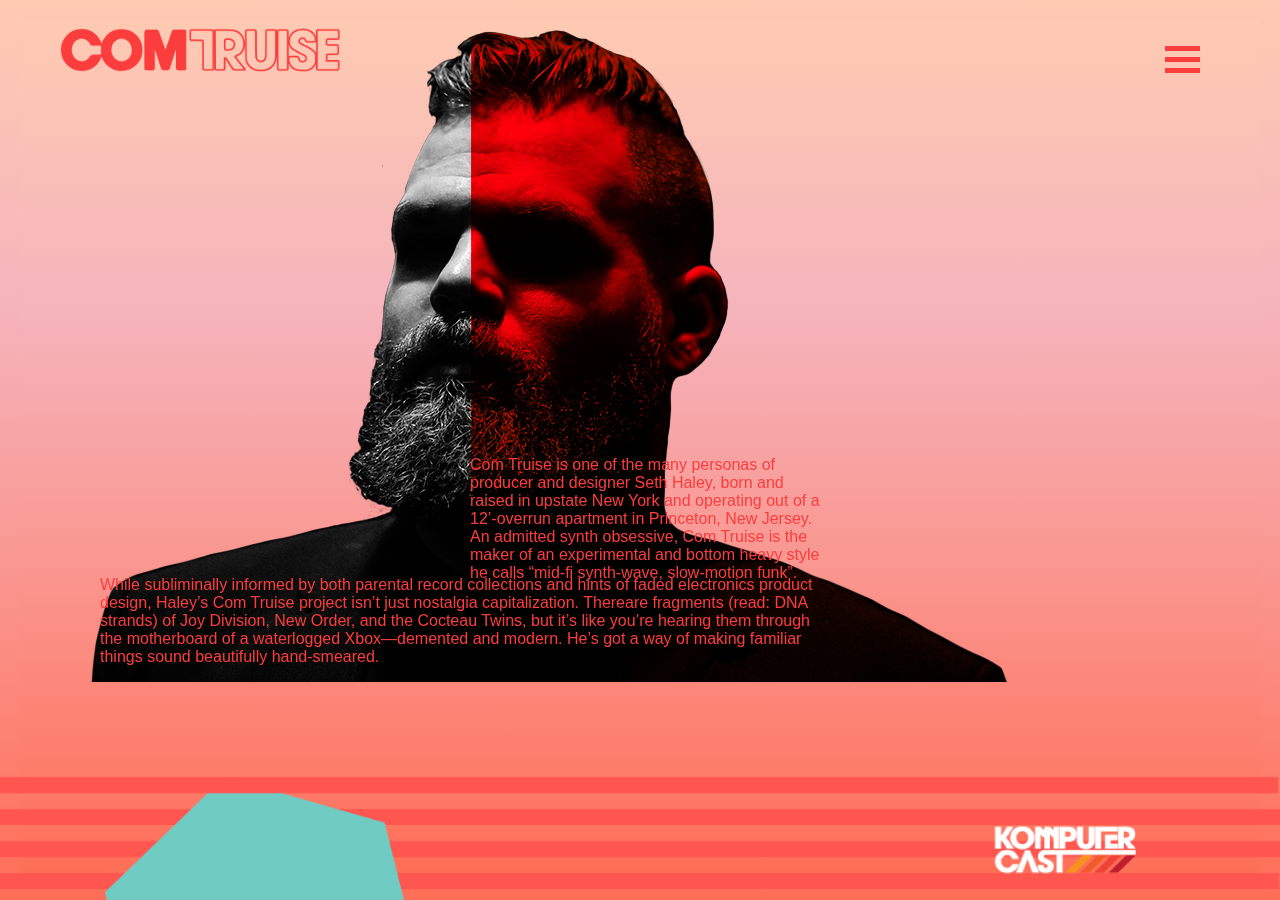
==== about.html @ e4654fd5 "update 5.6" ====
<!DOCTYPE html>
<html lang="en">
<head>
  <meta charset="UTF-8">
  <meta name="description" content="Final Project for HTML5/CSS3 Course">
  <meta name="keywords" content="HTML,CSS,JavaScript,jQuery">
  <meta name="author" content="Brittany McBride">
  <meta name="viewport" content="width=device-width, initial-scale=1">
  <title>Com Truise</title>
  <link rel="stylesheet" href="./assets/stylesheets/styles.css" />
</head>
<body>
  <div class="header">
    <div class="logo-container">
        <div class="col-xs-12 col-sm-4">
          <a href="index.html"><img class="logo" src="./assets/images/site-frame/ct-logotype.png" alt="Com Truise logotype"/></a>
            <div></div>
            <div></div>
            <div></div>
        </div>
  <div class="container" onclick="myFunction(this)">
    <div class="bar1"></div>
    <div class="bar2"></div>
    <div class="bar3"></div>
  </div>
<main>
  <div class="bio-container">
    <image src="./assets/images/ephemera/CT-bio.png"></image>
  </div>
  <div class="about-copy">
    <p>Com Truise is one of the many personas of producer and designer Seth Haley, born and raised in upstate New York and operating
    out of a 12’-overrun apartment in Princeton, New Jersey. An admitted synth obsessive, Com Truise is the maker of an experimental and bottom heavy style he calls “mid-fi synth-wave, slow-motion funk”.
    </p>
  <div class="about-copy2">
    <p>While subliminally informed by both parental record collections and hints of faded electronics product design, Haley’s Com Truise project isn’t just nostalgia capitalization. Thereare fragments (read: DNA strands) of Joy Division, New Order, and the Cocteau Twins, but it’s like you’re hearing them through the motherboard of a waterlogged Xbox—demented and modern. He’s got a way of making familiar things sound beautifully hand-smeared.
    </p>
  </div>

<footer>
  <a href="http://comtruise.com/kc/"><img class="footer" src="./assets/images/site-frame/footer2-07.png" alt="CT Footer Illustration"/></a>
</footer>
<script src="assets/javascripts/sidenav.js" type="text/javascript"></script>
<script src="assets/javascripts/function.js" type="text/javascript"></script>
</body>
</html>
---- assets/stylesheets/styles.css ----
* {
  box-sizing: border-box;
}

html, body {
  width: 100%;
  height: 100%;
  background-image:linear-gradient(#FECAB2, #F5B4BC, #FA938B, #FF6E56);
  font-family: 'Futura', sans-serif;
  margin: 0px;
  padding: 20px;
  color: #FC3D3D;
  font-size: 16px;
}

.header {
  width: 100%;
  height: 100px;
  padding: 0 10px;
  position: absolute;
  top: 0;
  left: 0;
  right: 0;
  background-color: transparent;
}

.logo {
  max-height: 100px;
  float: left;
  margin-left: 30px;
  padding:20px 0;
}


/* The navbar container */
.topnav {
  overflow: hidden;
  background-color: #333;
}

.container {
  display: inline-block;
  cursor: pointer;
  float: right;
  padding: 40px;
  margin-right: 30px;
}

.bar1, .bar2, .bar3 {
  width: 35px;
  height: 5px;
  background-color: #FC3D3D;
  margin: 6px 0;
  transition: 0.4s;
}

/* Rotate first bar */
.change .bar1 {
  -webkit-transform: rotate(-45deg) translate(-9px, 6px) ;
  transform: rotate(-45deg) translate(-9px, 6px) ;
}

/* Fade out the second bar */
.change .bar2 {
  opacity: 0;
}

/* Rotate last bar */
.change .bar3 {
  -webkit-transform: rotate(45deg) translate(-8px, -8px) ;
  transform: rotate(45deg) translate(-8px, -8px) ;
}

.footer {
  position: fixed;
  left: 0;
  bottom: 0;
  width: 100%;
  align: center;
}

/*

   HOME (Splash)

 */

 .image-container {
   position: fixed;
   right: 0;
   bottom: 0;
   min-width: 100%;
   min-height: 100%;
 }




/*

   ABOUT

 */
 .bio-container {
   position: absolute;
   min-width: 50%;
   min-height: 50%;
 }

 .about-copy {
   position: fixed;
   top: 440px;
   right: 450px;
   bottom: 0px;
   left: 470px;
 }

.about-copy2 {
  position: fixed;
  top: 560px;
  right: 450px;
  bottom: 20px;
  left: 100px;
}



 /*

   RELEASES (Disc)

 */



 /*

   NOISE (Media)

 */




 /*

   SHOP (Merch)

 */





 /*

   SHOWS (Tour)

 */
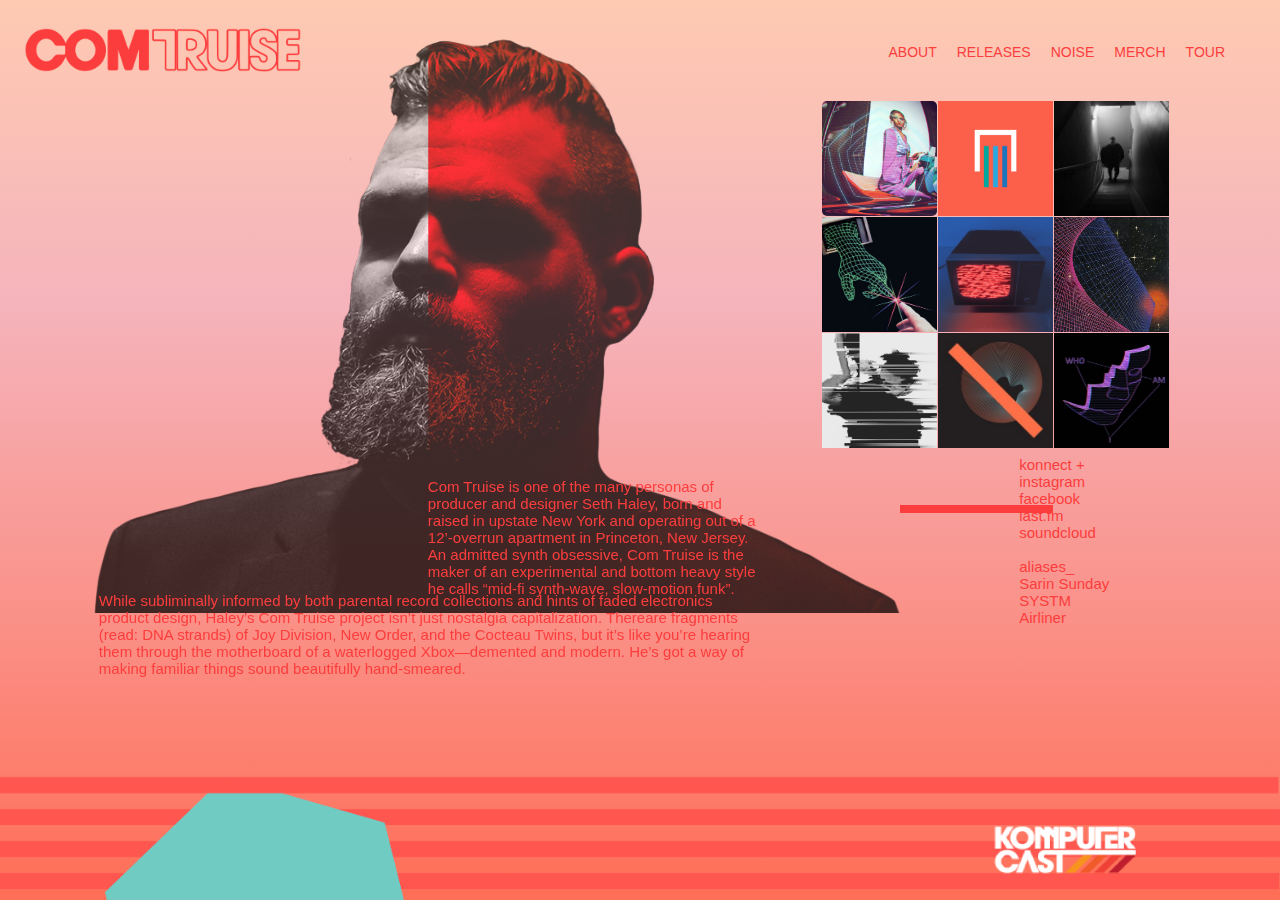
==== commit c21516f8: "final" ====
--- a/about.html
+++ b/about.html
@@ -6,40 +6,96 @@
   <meta name="keywords" content="HTML,CSS,JavaScript,jQuery">
   <meta name="author" content="Brittany McBride">
   <meta name="viewport" content="width=device-width, initial-scale=1">
-  <title>Com Truise</title>
+  <title>Com Truise - About</title>
   <link rel="stylesheet" href="./assets/stylesheets/styles.css" />
 </head>
 <body>
   <div class="header">
     <div class="logo-container">
-        <div class="col-xs-12 col-sm-4">
-          <a href="index.html"><img class="logo" src="./assets/images/site-frame/ct-logotype.png" alt="Com Truise logotype"/></a>
-            <div></div>
-            <div></div>
-            <div></div>
+      <div class="col-xs-12 col-sm-4">
+          <a href="index.html"><img class="logo" src="./assets/images/ct-logotype.png" alt="Com Truise logotype"/></a>
+            <div id="MenuIcon" class="mobile-menu-icon">
+              <div></div>
+              <div></div>
+              <div></div>
+            </div>
+          </div>
+          <nav id="MainMenu" class="col-xs-12 col-sm-8">
+            <a href="about.html">ABOUT</a>
+            <a href="releases.html">RELEASES</a>
+            <a href="noise.html">NOISE</a>
+            <a href="merch.html">MERCH</a>
+            <a href="tour.html">TOUR</a>
+          </nav>
         </div>
-  <div class="container" onclick="myFunction(this)">
-    <div class="bar1"></div>
-    <div class="bar2"></div>
-    <div class="bar3"></div>
-  </div>
+      </div>
+    </div>
+
+</div>
 <main>
   <div class="bio-container">
-    <image src="./assets/images/ephemera/CT-bio.png"></image>
-  </div>
-  <div class="about-copy">
+    <div class="bio-img">
+    <image src="./assets/images/CT-bio.png" style="width:900px;height:600px;">
+    </div></div>
+  <div class="about-copy-container">
+    <div class="text">
     <p>Com Truise is one of the many personas of producer and designer Seth Haley, born and raised in upstate New York and operating
     out of a 12’-overrun apartment in Princeton, New Jersey. An admitted synth obsessive, Com Truise is the maker of an experimental and bottom heavy style he calls “mid-fi synth-wave, slow-motion funk”.
     </p>
-  <div class="about-copy2">
+    </div></div>
+  <div class="about-copy2-container">
+    <div class="text">
     <p>While subliminally informed by both parental record collections and hints of faded electronics product design, Haley’s Com Truise project isn’t just nostalgia capitalization. Thereare fragments (read: DNA strands) of Joy Division, New Order, and the Cocteau Twins, but it’s like you’re hearing them through the motherboard of a waterlogged Xbox—demented and modern. He’s got a way of making familiar things sound beautifully hand-smeared.
     </p>
+  </div></div>
+</main>
+
+<div class="igrid-container">
+  <div class="igcontent">
   </div>
+<!-- 1st row */ -->
+<div id="myModal" class="modal">
+  <span class="close">&times;</span>
+  <img class="modal-content" id="img01">
+  <div id="caption"></div>
+</div>
+            <img id="myImg" src="./assets/images/ephemera/ig-1.jpg" alt="Worldline" style="width:115px;height:115px;"></image>
+            <img src="./assets/images/ephemera/ig-2.png" alt="Currently Processing" style="width:115px;height:115px;">
+            <img src="./assets/images/ephemera/ig-3.jpg" alt="Existence Schematic" style="width:115px;height:115px;">
+<!-- 2nd row */ -->
+            <img src="./assets/images/ephemera/ig-4.jpg" alt="Kontex" style="width:115px;height:115px;">
+            <img src="./assets/images/ephemera/tv.gif" alt="Ultrafiche of You" style="width:115px;height:115px;">
+            <img src="./assets/images/ephemera/ig-6.jpg" alt="Persuasion System" style="width:115px;height:115px;">
+<!-- 3rd row */ -->
+          <img src="./assets/images/ephemera/ig-7.jpg" alt="Gaussian" style="width:115px;height:115px;">
+          <img src="./assets/images/ephemera/ig-8.jpg" alt="Dryswch" style="width:115px;height:115px;">
+          <img src="./assets/images/ephemera/ig-9.jpg" alt="Memory" style="width:115px;height:115px;">
+        </div>
+
+
+<hr class="line" size="8px" /></hr>
+
+<div class="iglist">
+  <div id="link_bar">
+  <ul style="list-style-type:none;">
+    <li>konnect +</li>
+    <li>instagram</li>
+    <li>facebook</li>
+    <li>last.fm</li>
+    <li><a href="https://soundcloud.com/com-truise">soundcloud</a><br/><br/></li>
+    <li>aliases_</li>
+    <li>Sarin Sunday</li>
+    <li>SYSTM</li>
+    <li>Airliner</li>
+  </ul>
+</div>
+</div>
 
 <footer>
   <a href="http://comtruise.com/kc/"><img class="footer" src="./assets/images/site-frame/footer2-07.png" alt="CT Footer Illustration"/></a>
 </footer>
-<script src="assets/javascripts/sidenav.js" type="text/javascript"></script>
-<script src="assets/javascripts/function.js" type="text/javascript"></script>
+
+<script src="assets/javascripts/modal.js" type="text/javascript"></script>
+<script src="assets/javascripts/filter.js" type="text/javascript"></script>
 </body>
 </html>
--- a/assets/stylesheets/styles.css
+++ b/assets/stylesheets/styles.css
@@ -6,69 +6,113 @@
   width: 100%;
   height: 100%;
   background-image:linear-gradient(#FECAB2, #F5B4BC, #FA938B, #FF6E56);
+  overflow:hidden;
   font-family: 'Futura', sans-serif;
   margin: 0px;
-  padding: 20px;
+  padding: 0px;
   color: #FC3D3D;
-  font-size: 16px;
+  font-size: 15px;
 }
 
 .header {
   width: 100%;
   height: 100px;
-  padding: 0 10px;
   position: absolute;
   top: 0;
   left: 0;
   right: 0;
   background-color: transparent;
-}
-
-.logo {
-  max-height: 100px;
+  z-index: 10;
+}
+
+.logo{
+  display: inline-block;
   float: left;
-  margin-left: 30px;
-  padding:20px 0;
-}
-
+  height: 100px;
+  width: 325px;
+  top: 10px;
+  padding: 20px 5px;
+}
+
+nav{
+  width: 100%;
+  height: auto;
+  display: none;
+  position: absolute;
+  height: 100px;
+  top: 30px;
+  right: 45px;
+  z-index: 10;
+  background-color: white;
+}
+
+nav > a {
+  width: 100%;
+  height: 100px;
+  float: right;
+  padding: 5px 10px;
+  color: #FC3D3D;
+}
+
+.mobile-menu-icon {
+  width: 36px;
+  height: 45px;
+  display: flex;
+  flex-direction: column;
+  justify-content: space-between;
+  position: absolute;
+  top: 0;
+  right: 30px;
+  padding: 15px 10px;
+  z-index: 10;
+}
+
+.mobile-menu-icon > div {
+  width: 100%;
+  height: 1px;
+  background: #FC3D3D;
+}
+
+.mobile-menu-icon:hover {
+  cursor: pointer;
+  background-color: white;
+}
+
+@media (min-width: 732px) {
+  nav{
+    height: 45px;
+    font-size: 0;
+    display: flex !important;
+    justify-content: flex-end;
+    background-color: transparent;
+  }
+  nav > a {
+    width: auto;
+    height: 100%;
+    display: inline-block;
+    padding: 0 10px;
+    font-size: 14px;
+    text-decoration: none;
+    line-height: 45px;
+    transition: all .25s ease-in-out;
+  }
+  .mobile-menu-icon {
+    display: none;
+  }
+}
+
+nav > a:hover, nav > a.active{
+  background-color: white;
+}
 
 /* The navbar container */
-.topnav {
-  overflow: hidden;
-  background-color: #333;
-}
 
 .container {
   display: inline-block;
   cursor: pointer;
   float: right;
-  padding: 40px;
-  margin-right: 30px;
-}
-
-.bar1, .bar2, .bar3 {
-  width: 35px;
-  height: 5px;
-  background-color: #FC3D3D;
-  margin: 6px 0;
-  transition: 0.4s;
-}
-
-/* Rotate first bar */
-.change .bar1 {
-  -webkit-transform: rotate(-45deg) translate(-9px, 6px) ;
-  transform: rotate(-45deg) translate(-9px, 6px) ;
-}
-
-/* Fade out the second bar */
-.change .bar2 {
-  opacity: 0;
-}
-
-/* Rotate last bar */
-.change .bar3 {
-  -webkit-transform: rotate(45deg) translate(-8px, -8px) ;
-  transform: rotate(45deg) translate(-8px, -8px) ;
+  padding: 20px;
+  margin-right: 80px;
 }
 
 .footer {
@@ -79,22 +123,21 @@
   align: center;
 }
 
+#link_bar a:link { color:#FC3D3D; text-decoration: none;}
+#link_bar a:visited { color:#ffffff; text-decoration: none;}
+#link_bar a:hover { color:#ffffff;text-decoration: none;}
+#link_bar a:active { color:#ffffff; text-decoration: none;}
+
 /*
 
    HOME (Splash)
 
  */
 
- .image-container {
-   position: fixed;
-   right: 0;
-   bottom: 0;
+ .fullwidth-video {
    min-width: 100%;
    min-height: 100%;
  }
-
-
-
 
 /*
 
@@ -103,57 +146,398 @@
  */
  .bio-container {
    position: absolute;
-   min-width: 50%;
+   top: 0px;
+   right: 10px;
+   left: 10px;
+   min-width: 50%
+   min-width: 50%
+   padding-bottom: 20%; /* = width for a 1:1 aspect ratio */
+   margin:1%;
+ }
+
+ .bio-img {
+   opacity: 0.75;
+  filter: alpha (opacity=75);
+ }
+
+ .about-copy-container {
+   position: fixed;
+  top: 450px;
+  right: 510px;
+  left: 415px;
+  bottom: 30px;
+  padding-bottom: 10%; /* = width for a 1:1 aspect ratio */
+  margin:1%;
+ }
+
+.about-copy2-container {
+  position: fixed;
+  top:  564px;
+  right: 510px;
+  left: 86px;
+  bottom: 0px;
+  padding-bottom: 10%; /* = width for a 1:1 aspect ratio */
+  margin:1%;
+}
+
+.text{
+  top: 0px;
+  left: 0px;
+  bottom: 0px;
+  right: 0px;
+  text-align: left;
+}
+
+.igrid-container {
+  display: inline-grid;
+  float: right;
+  position: relative;
+  top: 80px;
+  left: -90px;
+  bottom: 0px;
+  right: 0px;
+  grid-gap: 1px 1px;
+  grid-template-columns: auto auto auto;
+  padding-bottom: 10%; /* = width for a 1:1 aspect ratio */
+  margin:1.66%;
+  overflow:hidden;
+}
+
+.igcontent {
+    position:absolute;
+    height:80%; /* = 100% - 2*10% padding */
+    width:90%; /* = 100% - 2*5% padding */
+    padding: 10% 5%;
+}
+
+.iglist {
+  float: right;
+  position: relative;
+  top: 420px;
+  left: 240px;
+  bottom: 0px;
+  right: -20px;
+  padding-bottom: 10%; /* = width for a 1:1 aspect ratio */
+  margin:1.66%;
+}
+
+.line{
+  position: absolute;
+  height: 8px;
+  width: 12%;
+  margin: auto;
+  top: 117px;
+  left: 673px;
+  bottom: 0px;
+  right: 0px;
+  color: #FC3D3D;
+  background-color: #FC3D3D;
+  border: none;
+   }
+
+   #myImg {
+      border-radius: 5px;
+      cursor: pointer;
+      transition: 0.3s;
+    }
+
+    #myImg:hover {opacity: 0.7;}
+
+    /* The Modal (background) */
+    .modal {
+      display: none; /* Hidden by default */
+      position: fixed; /* Stay in place */
+      z-index: 1; /* Sit on top */
+      padding-top: 100px; /* Location of the box */
+      left: 0;
+      top: 0;
+      width: 100%; /* Full width */
+      height: 100%; /* Full height */
+      overflow: auto; /* Enable scroll if needed */
+      background-color: rgb(0,0,0); /* Fallback color */
+      background-color: rgba(0,0,0,0.9); /* Black w/ opacity */
+    }
+
+    /* Modal Content (image) */
+    .modal-content {
+      margin: auto;
+      display: block;
+      width: 80%;
+      max-width: 600px;
+    }
+
+    /* Caption of Modal Image */
+    #caption {
+      margin: auto;
+      display: block;
+      width: 80%;
+      max-width: 600px;
+      text-align: center;
+      color: #ccc;
+      padding: 10px 0;
+      height: 100px;
+    }
+
+    /* Add Animation */
+    .modal-content, #caption {
+      -webkit-animation-name: zoom;
+      -webkit-animation-duration: 0.6s;
+      animation-name: zoom;
+      animation-duration: 0.6s;
+    }
+
+    @-webkit-keyframes zoom {
+      from {-webkit-transform:scale(0)}
+      to {-webkit-transform:scale(1)}
+    }
+
+    @keyframes zoom {
+      from {transform:scale(0)}
+      to {transform:scale(1)}
+    }
+
+    /* The Close Button */
+    .close {
+      position: absolute;
+      top: 100px;
+      right: 435px;
+      color: #f1f1f1;
+      font-size: 40px;
+      font-weight: bold;
+      transition: 0.3s;
+    }
+
+    .close:hover,
+    .close:focus {
+      color: #bbb;
+      text-decoration: none;
+      cursor: pointer;
+    }
+
+    /* 100% Image Width on Smaller Screens */
+    @media only screen and (max-width: 700px){
+      .modal-content {
+        width: 100%;
+      }
+    }
+
+ /*
+
+   RELEASES (Disc)
+
+ */
+
+ .grid-container {
+   display: inline-grid;
+   vertical-align: center;
+   justify-content: center;
+   text-align: center;
+   position: fixed;
+   top: 85px;
+   margin-left: 17%;
+   min-width: 50%
    min-height: 50%;
- }
-
- .about-copy {
+   grid-gap: 15px 10px;
+   grid-template-columns: auto auto auto auto;
+ }
+
+
+ .grid-item {
+  font-size: 16px;
+  font-color: white;
+  position: relative;
+  background-color: transparent;
+  padding: -10px;
+  text-align: left;
+}
+
+
+
+ /* The flip card container - set the width and height to whatever you want. We have added the border property to demonstrate that the flip itself goes out of the box on hover (remove perspective if you don't want the 3D effect */
+ .flip-card {
+   background-color: transparent;
+   width: 225px;
+   height: 225px;
+   border: none;
+   perspective: 1000px; /* Remove this if you don't want the 3D effect */
+ }
+
+ /* This container is needed to position the front and back side */
+ .flip-card-inner {
+   position: relative;
+   width: 100%;
+   height: 100%;
+   text-align: center;
+   transition: transform 0.8s;
+   transform-style: preserve-3d;
+ }
+
+ /* Do an horizontal flip when you move the mouse over the flip box container */
+ .flip-card:hover .flip-card-inner {
+   transform: rotateY(180deg);
+ }
+
+ /* Position the front and back side */
+ .flip-card-front, .flip-card-back {
+   position: absolute;
+   width: 100%;
+   height: 100%;
+   backface-visibility: hidden;
+ }
+
+ /* Style the front side (fallback if image is missing) */
+ .flip-card-front {
+   background-color: #bbb;
+   color: black;
+ }
+
+ /* Style the back side */
+ .flip-card-back {
+   background-color: transparent;
+   color: transparent;
+   transform: rotateY(180deg);
+ }
+
+
+
+ /*
+
+   NOISE (Media)
+
+ */
+ .noise-container {
+   display: inline-grid;
+   position: relative;
+   top: 100px;
+   left: 80px;
+   bottom: 0px;
+   right: 0px;
+   grid-gap: 10px 10px;
+   grid-template-columns: auto auto auto;
+ }
+
+.gallery-container {
+  display: inline-grid;
+  position: relative;
+  top: 150px;
+  left: 0px;
+  bottom: 0px;
+  right: 0px;
+  grid-gap: 0px 0px;
+  grid-template-columns: auto auto auto auto auto auto;
+}
+
+
+ /*
+
+   SHOP (Merch)
+
+ */
+
+ .zoom {
+   padding: 0px;
+   transition: transform .2s; /* Animation */
+   width: 250px;
+   height: 180px;
+   margin: 0 auto;
+ }
+
+ .zoom:hover {
+   transform: scale(1.5); /* (150% zoom - Note: if the zoom is too large, it will go outside of the viewport) */
+ }
+
+
+ .filtercontainer {
+   display: inline-grid;
+   vertical-align: center;
+   justify-content: center;
+   text-align: center;
    position: fixed;
-   top: 440px;
-   right: 450px;
-   bottom: 0px;
-   left: 470px;
- }
-
-.about-copy2 {
-  position: fixed;
-  top: 560px;
-  right: 450px;
-  bottom: 20px;
-  left: 100px;
-}
+   grid-gap: 0px 0px;
+   top: 85px;
+   margin-left: 17%;
+   min-width: 50%
+   min-height: 50%;
+   grid-template-columns: auto auto auto auto auto;
+ }
+
+.filterimg {
+  width 100%;
+  height: auto;
+  display: block;
+}
+
+ .filterDiv {
+   float: center;
+   width: 180px;
+   line-height: 2px;
+   align-items: center;
+   justify-content: center;
+   text-align: center;
+   margin: 2px;
+   display: none; /* Hidden by default */
+ }
+
+ /* The "show" class is added to the filtered elements */
+ .show {
+   display: block;
+ }
+
+ /* Style the buttons */
+ .btn {
+   display: block;
+   position: relative;
+   border: none;
+   outline: none;
+   font-family: 'Futura', sans-serif;
+   font-size: 16px;
+   color: white;
+   top: 300px;
+   left: 1250px;
+   bottom:
+   padding: 20px 20px;
+   background-color: transparent;
+   cursor: pointer;
+ }
+
+ /* Add a light grey background on mouse-over */
+ .btn:hover {
+   background-color: none;
+   color: #FC3D3D;
+ }
+
+ /* Add a dark background to the active button */
+ .btn.active {
+   background-color: none;
+   color: #FC3D3D;
+ }
 
 
 
  /*
 
-   RELEASES (Disc)
+   SHOWS (Tour)
 
  */
 
-
-
- /*
-
-   NOISE (Media)
-
- */
-
-
-
-
- /*
-
-   SHOP (Merch)
-
- */
-
-
-
-
-
- /*
-
-   SHOWS (Tour)
-
- */
+ .tourcontainer {
+   display: flex;
+   align-items: center;
+   justify-content: center;
+   text-align: center;
+   position: absolute;
+   width: 100%;
+ }
+
+ .tourcopy {
+
+ }
+
+ .tourimg{
+   width: 1200px;
+   height: 800px;
+ }
+
+ .flex-vertical-center {
+       align-items: center;
+   }
